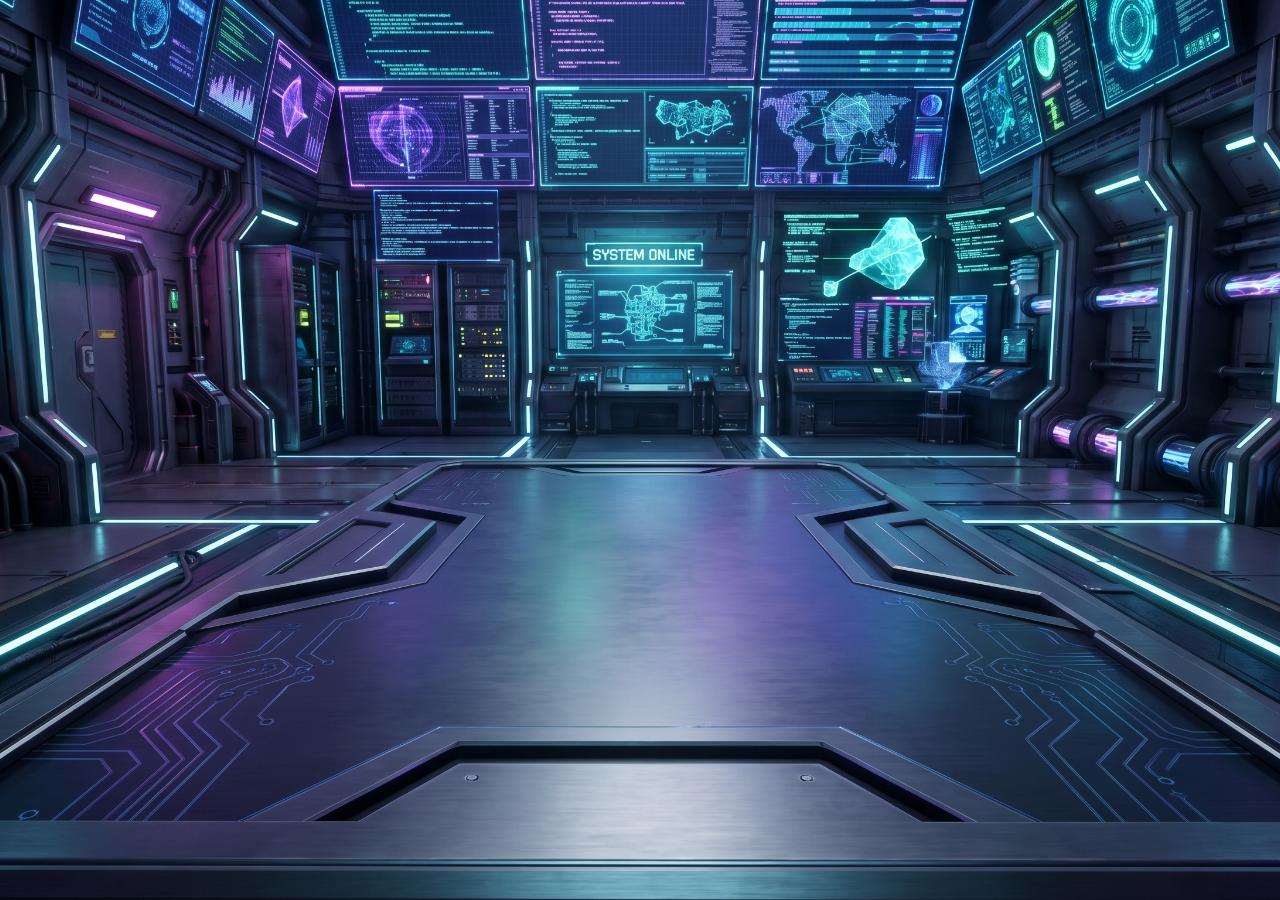
==== index.html @ 420088b6 "first commit" ====
<!DOCTYPE html>
<html lang="en">
<head>
    <meta charset="UTF-8">
    <meta name="viewport" content="width=device-width, initial-scale=1.0">
    <title>Document</title>
    <link rel="stylesheet" href="style/style.css">
    <script src="scripts/config.js" defer></script>
    <script src="scripts/logic.js" defer></script>
    <script src="scripts/ui.js" defer></script>
    <script src="scripts/main.js" defer></script>
</head>
<body>
    <div id="game-board">
    </div>
</body>
</html>
---- style/style.css ----
body {
    background-image: url('assets/expanded-console.png');
    background-size: cover; /* גורם לתמונה למלא את כל המסך */
    background-position: center; /* ממרכז את התמונה */
    background-repeat: no-repeat; /* מונע מהתמונה לחזור על עצמה */
    margin: 0;
    height: 100vh; /* גובה מלא של המסך */
}
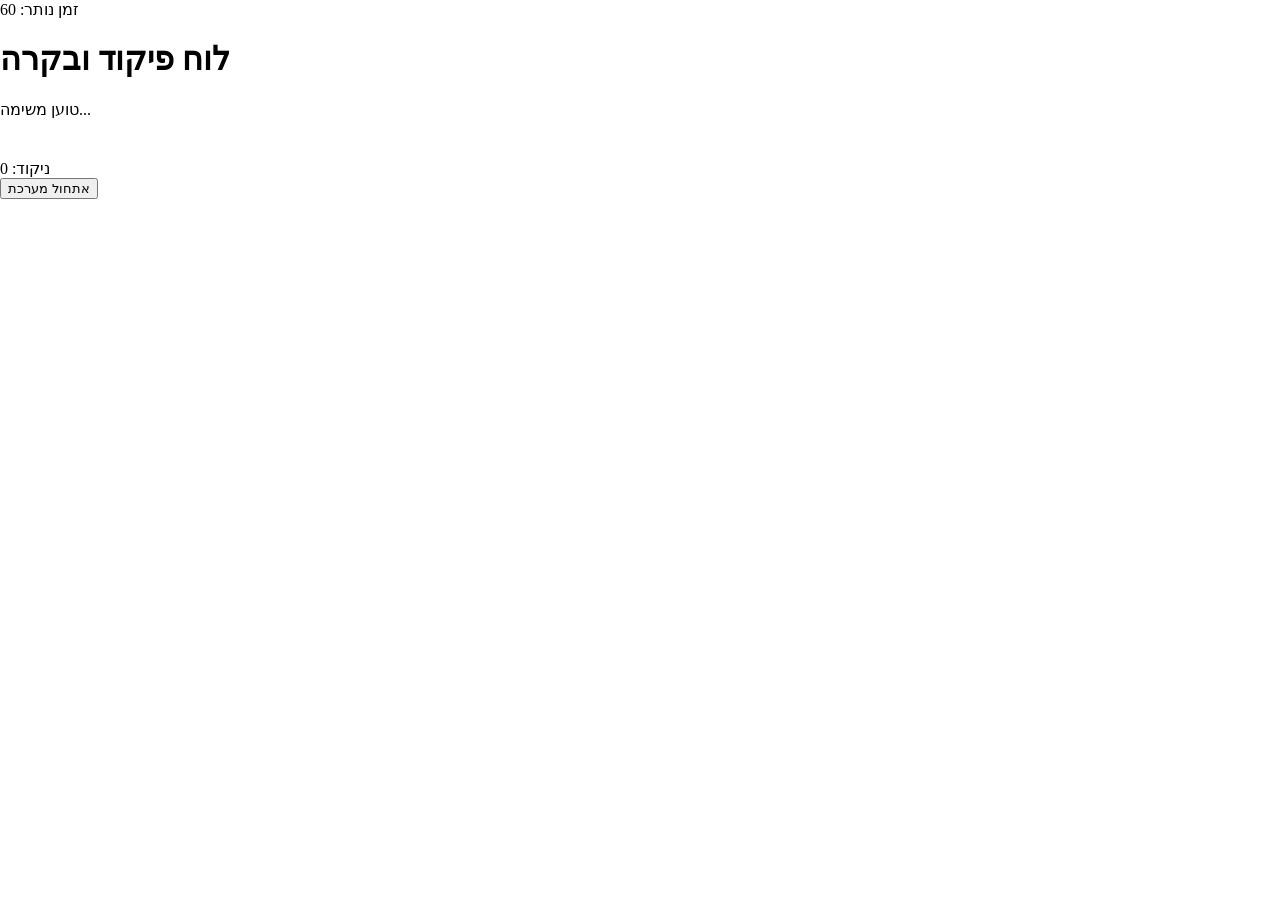
==== commit 019564b4: "feat: complete game logic, timer, and high score system" ====
--- a/index.html
+++ b/index.html
@@ -5,13 +5,27 @@
     <meta name="viewport" content="width=device-width, initial-scale=1.0">
     <title>Document</title>
     <link rel="stylesheet" href="style/style.css">
-    <script src="scripts/config.js" defer></script>
-    <script src="scripts/logic.js" defer></script>
-    <script src="scripts/ui.js" defer></script>
-    <script src="scripts/main.js" defer></script>
+    <script src="script/config.js" defer></script>
+    <script src="script/logic.js" defer></script>
+    <script src="script/ui.js" defer></script>
+    <script src="script/main.js" defer></script>
 </head>
 <body>
-    <div id="game-board">
-    </div>
+ <main id="game-container">
+    <div id="timer-display">זמן נותר: 60</div>    
+        <header>
+            <h1>לוח פיקוד ובקרה</h1>
+            <div id="task-display">טוען משימה...</div>
+        </header>
+
+        <section id="game-board"></section>
+          <div id="score-display">ניקוד: 0</div>
+          
+        <footer>
+            <button id="start-btn">אתחול מערכת</button>
+        </footer >
+
+
+    </main>
 </body>
 </html>
--- a/style/style.css
+++ b/style/style.css
@@ -1,8 +1,64 @@
 body {
-    background-image: url('assets/expanded-console.png');
+    /*background-image: url('assets/expanded-console.png');*/
     background-size: cover; /* גורם לתמונה למלא את כל המסך */
     background-position: center; /* ממרכז את התמונה */
     background-repeat: no-repeat; /* מונע מהתמונה לחזור על עצמה */
     margin: 0;
     height: 100vh; /* גובה מלא של המסך */
+}
+
+
+
+/* אנימציית הבהוב (Glow) */
+@keyframes blink-animation {
+    0% { box-shadow: 0 0 5px currentColor; opacity: 1; }
+    50% { box-shadow: 0 0 20px currentColor; opacity: 0.7; }
+    100% { box-shadow: 0 0 5px currentColor; opacity: 1; }
+}
+
+/* קלאס שגורם להבהוב - נוסיף אותו רק לכפתורים פעילים */
+.blinking {
+    animation: blink-animation 1.5s infinite ease-in-out;
+}
+
+/* עיצוב לכפתור שכבר נלחץ (אפור כהה) */
+.clicked {
+    background-color: #2c2c2c !important;
+    border-color: #444 !important;
+    color: #555 !important;
+    box-shadow: none !important;
+    animation: none !important; /* מפסיק להבהב כשנלחץ */
+    cursor: default;
+}
+
+/* לוח המשחק - מסדר את הכפתורים ב-5 עמודות */
+#game-board {
+    display: grid;
+    grid-template-columns: repeat(5, 1fr); /* יוצר 5 עמודות שוות */
+    gap: 15px;                             /* רווח בין הכפתורים */
+    max-width: 500px;                      /* מגביל את רוחב הלוח כדי שלא יתפרס מדי */
+    margin: 20px auto;                     /* ממרכז את הלוח */
+}
+
+/* עיצוב בסיסי לכפתור (בלי צורה קבועה) */
+.system-button {
+    width: 70px;
+    height: 70px;
+    display: flex;
+    align-items: center;
+    justify-content: center;
+    font-weight: bold;
+    color: white;
+    cursor: pointer;
+    border: 2px solid rgba(255, 255, 255, 0.3);
+    transition: all 0.3s ease;
+}
+
+/* הגדרת הצורות בנפרד */
+.circle {
+    border-radius: 50%; /* עיגול מושלם */
+}
+
+.square {
+    border-radius: 8px; /* ריבוע עם פינות מעוגלות קצת */
 }
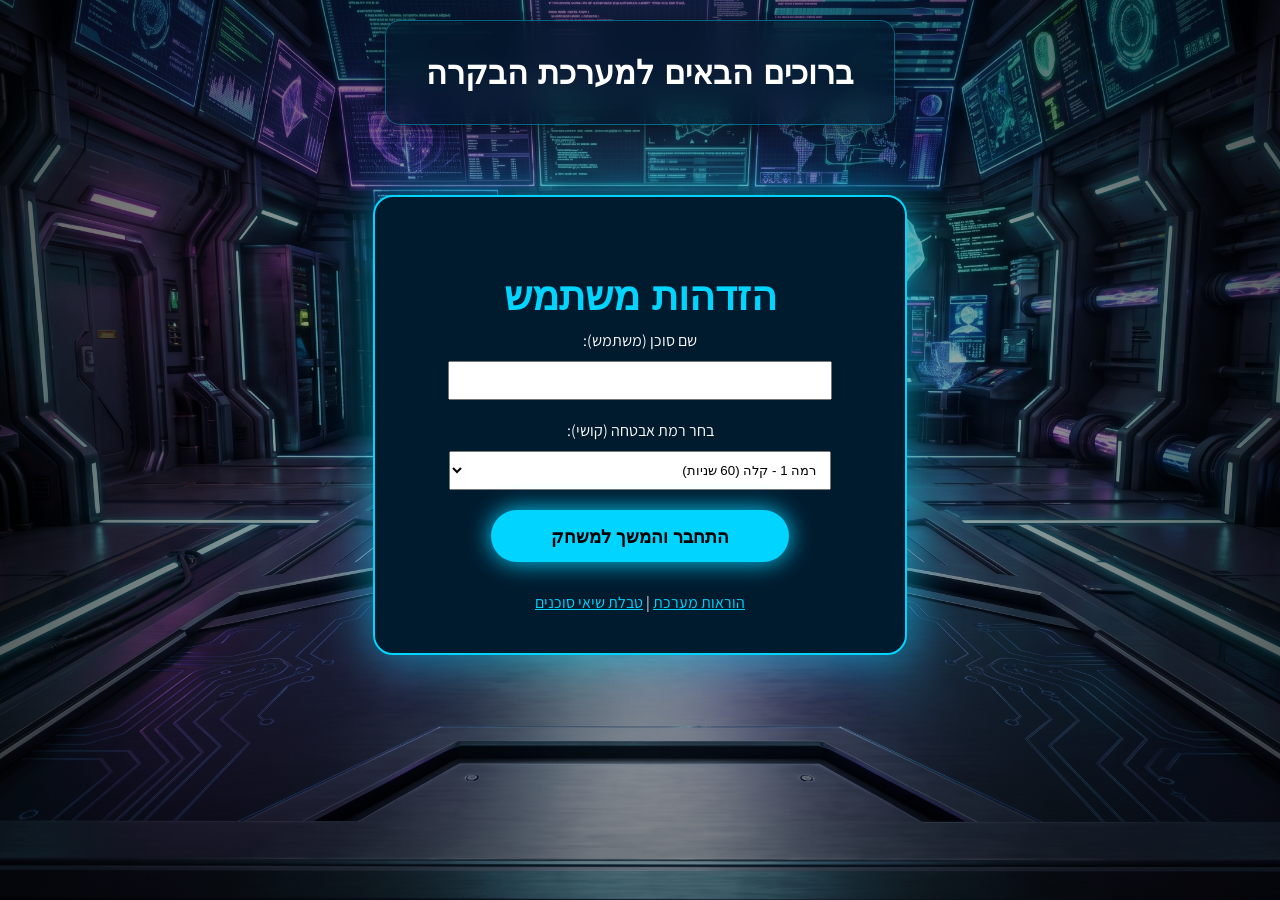
==== commit 633eba56: "requirements Completed all core project Co-authored-by: Copilot <copilot@github.com>" ====
--- a/index.html
+++ b/index.html
@@ -1,31 +1,39 @@
 <!DOCTYPE html>
-<html lang="en">
+<html lang="he" dir="rtl">
 <head>
     <meta charset="UTF-8">
     <meta name="viewport" content="width=device-width, initial-scale=1.0">
-    <title>Document</title>
-    <link rel="stylesheet" href="style/style.css">
-    <script src="script/config.js" defer></script>
-    <script src="script/logic.js" defer></script>
-    <script src="script/ui.js" defer></script>
-    <script src="script/main.js" defer></script>
+    <title>התחברות - מערכת בקרה עתידנית</title>
+    <link href="https://fonts.googleapis.com/css2?family=Orbitron:wght@400;700&family=Assistant:wght@300;600&display=swap" rel="stylesheet">
+    <link rel="stylesheet" href="styles/style.css">
+        <script type="module" src="scripts/home.js"></script>
+
 </head>
 <body>
- <main id="game-container">
-    <div id="timer-display">זמן נותר: 60</div>    
-        <header>
-            <h1>לוח פיקוד ובקרה</h1>
-            <div id="task-display">טוען משימה...</div>
-        </header>
-
-        <section id="game-board"></section>
-          <div id="score-display">ניקוד: 0</div>
-          
-        <footer>
-            <button id="start-btn">אתחול מערכת</button>
-        </footer >
-
-
+    <header>
+        <h1>ברוכים הבאים למערכת הבקרה</h1>
+    </header>
+    <main class="modal-content" style="position: relative; margin: auto; margin-top: 50px;">
+        <h2 id="modal-title">הזדהות משתמש</h2>
+        <!-- טופס ההתחברות ובחירת רמה -->
+        <form id="login-form" >
+            <div style="margin-bottom: 20px;">
+                <label for="username" style="display: block; margin-bottom: 10px;">שם סוכן (משתמש):</label>
+                <input type="text" id="username" name="username" style="padding: 10px; width: 80%;">
+            </div>
+            <div style="margin-bottom: 20px;">
+                <label for="level" style="display: block; margin-bottom: 10px;">בחר רמת אבטחה (קושי):</label>
+                <select id="level" name="level" style="padding: 10px; width: 85%;">
+                    <option value="easy">רמה 1 - קלה (60 שניות)</option>
+                    <option value="hard">רמה 2 - קשה (30 שניות)</option>
+                </select>
+            </div>
+            <button type="submit" id="start-btn">התחבר והמשך למשחק</button>
+        </form>
+        <nav style="margin-top: 20px;">
+            <a href="pages/instructions.html" style="color: var(--neon-blue);">הוראות מערכת</a> | 
+            <a href="pages/scores.html" style="color: var(--neon-blue);">טבלת שיאי סוכנים</a>
+        </nav>
     </main>
 </body>
 </html>
--- a/styles/style.css
+++ b/styles/style.css
@@ -0,0 +1,351 @@
+/* הגדרות משתנים וצבעי בסיס */
+:root {
+    --neon-blue: #00d4ff;
+    --neon-red: #ff4d4d;
+    --glass-bg: rgba(0, 20, 40, 0.65);
+    --border-glow: rgba(0, 212, 255, 0.4);
+    --main-font: 'Orbitron', sans-serif;
+    --secondary-font: 'Assistant', sans-serif;
+}
+
+/* הגדרות גוף העמוד והרקע */
+body {
+    background-image: url('assets/background.png'); /* וודאי שהנתיב לתמונה מדויק */
+    background-size: cover;
+    background-position: center;
+    background-attachment: fixed;
+    margin: 0;
+    height: 100vh;
+    display: flex;
+    flex-direction: column;
+    align-items: center;
+    justify-content: space-between;
+    padding: 20px 0;
+    font-family: var(--secondary-font);
+    color: white;
+    overflow: auto; /* מאפשר גלילה רק כשצריך */
+    
+    min-height: 100vh; 
+    box-sizing: border-box; 
+    display: flex;
+    flex-direction: column;
+    align-items: center;
+    justify-content: flex-start; /* מרכוז האלמנטים בדיוק לאמצע המסך */
+    gap: 20px; /* ריווח אחיד ויפה בין הכותרת, הניקוד והלוח */
+    padding: 20px;
+    
+    font-family: var(--secondary-font);
+    color: white;
+    overflow-x: hidden; /* מונע גלילה אופקית בלבד */
+
+}
+
+/* שכבת עומק לרקע */
+body::before {
+    content: "";
+    position: absolute;
+    top: 0; left: 0; width: 100%; height: 100%;
+    background: radial-gradient(circle, rgba(0,0,0,0.1) 0%, rgba(0,0,0,0.7) 100%);
+    z-index: -1;
+}
+
+/* כותרת המערכת והמשימה */
+header {
+    text-align: center;
+    font-family: var(--main-font);
+    background: var(--glass-bg);
+    padding: 10px 40px;
+    border-radius: 15px;
+    border: 1px solid var(--border-glow);
+    backdrop-filter: blur(12px);
+    box-shadow: 0 5px 20px rgba(0,0,0,0.5);
+}
+
+#task-display {
+    font-size: 1.8rem;
+    color: var(--neon-blue);
+    text-shadow: 0 0 15px var(--neon-blue);
+    margin-top: 5px;
+    letter-spacing: 1px;
+}
+
+/* לוח נתונים (סטטיסטיקות) */
+#stats-container {
+    display: flex;
+    gap: 15px;
+    width: 90%;
+    max-width: 600px;
+}
+
+.stat-box {
+    flex: 1;
+    background: rgba(0, 0, 0, 0.8);
+    border-bottom: 3px solid var(--neon-blue);
+    padding: 10px;
+    text-align: center;
+    border-radius: 8px;
+    backdrop-filter: blur(5px);
+}
+
+.stat-box .label {
+    display: block;
+    font-size: 0.75rem;
+    text-transform: uppercase;
+    color: #888;
+    margin-bottom: 5px;
+}
+
+#timer-display, #score-display, #high-score-display {
+    font-family: var(--main-font);
+    font-size: 1.6rem;
+    font-weight: bold;
+}
+
+/* לוח המשחק והכפתורים */
+#game-board {
+    display: grid;
+    grid-template-columns: repeat(5, 75px);
+    grid-auto-rows: 75px; 
+    gap: 18px;
+    background: rgba(255, 255, 255, 0.03);
+    padding: 25px;
+    border-radius: 20px;
+    border: 1px solid rgba(255, 255, 255, 0.1);
+    backdrop-filter: blur(8px);
+    width: 100%;
+    max-width: 800px;
+    margin: 0 auto;
+   
+}
+#game-board.hard-mode {
+    grid-template-columns: repeat(8, 1fr);
+    gap: 10px; /* רווח קטן יותר כדי לחסוך מקום */
+    max-width: 1000px; /* מאפשר ללוח לגדול קצת יותר לרוחב */
+}
+/* עיצוב כפתור המערכת בשקיפות סטייל */
+.system-button {
+    
+    width: 100%;
+    /* השורה הבאה קריטית: שומרת על הכפתורים כריבועים מושלמים אוטומטית! */
+    aspect-ratio: 1 / 1; 
+    
+    background: color-mix(in srgb, var(--btn-main-color, #333), transparent 75%);
+    border: 1px solid color-mix(in srgb, var(--btn-main-color, #fff), transparent 50%);
+    color: white;
+    font-size: 1.3rem;
+    font-family: var(--main-font);
+    cursor: pointer;
+    display: flex;
+    align-items: center;
+    justify-content: center;
+    transition: all 0.3s cubic-bezier(0.4, 0, 0.2, 1);
+    box-shadow: inset 0 0 12px rgba(255, 255, 255, 0.05);
+}
+
+
+.system-button:hover {
+    background: color-mix(in srgb, var(--btn-main-color), transparent 40%);
+    border-color: white;
+    box-shadow: 0 0 20px var(--btn-main-color);
+    transform: scale(1.08) translateY(-2px);
+}
+
+/* צורות */
+.circle { border-radius: 50%; }
+.square { border-radius: 12px; }
+
+/* הבהוב לכפתורים שמתאימים למשימה */
+.blinking {
+    animation: neon-pulse 1.8s infinite alternate;
+}
+
+@keyframes neon-pulse {
+    from { 
+        box-shadow: 0 0 5px var(--btn-main-color), inset 0 0 2px var(--btn-main-color); 
+        filter: brightness(1);
+    }
+    to { 
+        box-shadow: 0 0 20px var(--btn-main-color), inset 0 0 10px var(--btn-main-color); 
+        filter: brightness(1.3);
+    }
+}
+
+/* כפתור שכבר נלחץ */
+.clicked {
+    background: rgba(20, 20, 20, 0.9) !important;
+    border-color: #222 !important;
+    color: #444 !important;
+    opacity: 0.5;
+    animation: none !important;
+    pointer-events: none;
+    transform: scale(0.95) !important;
+}
+
+/* כפתור הפעלה ראשי */
+#start-btn {
+    font-family: var(--main-font);
+    padding: 15px 60px;
+    background: var(--neon-blue);
+    color: #000;
+    border: none;
+    border-radius: 50px;
+    font-weight: bold;
+    font-size: 1.1rem;
+    cursor: pointer;
+    box-shadow: 0 0 25px var(--neon-blue);
+    transition: 0.4s;
+    margin-bottom: 10px;
+}
+
+#start-btn:hover {
+    background: white;
+    box-shadow: 0 0 40px white;
+    transform: translateY(-3px);
+}
+
+
+/* חלון המודאל */
+#game-modal {
+    position: fixed;
+    top: 0; left: 0; width: 100%; height: 100%;
+    display: flex;
+    align-items: center;
+    justify-content: center;
+    z-index: 1000;
+    backdrop-filter: blur(10px);
+}
+
+
+.modal-content {
+    background: var(--glass-bg);
+    padding: 40px;
+    border: 2px solid var(--neon-blue);
+    border-radius: 20px;
+    text-align: center;
+    box-shadow: 0 0 50px rgba(0, 212, 255, 0.5);
+    max-width: 400px;
+    width: 80%;
+        margin: auto; 
+  max-height: 75vh;
+    overflow-y: auto;
+
+
+}
+
+
+#modal-title {
+    font-family: var(--main-font);
+    color: var(--neon-blue);
+    font-size: 2rem;
+    margin-bottom: 20px;
+}
+
+#modal-stats {
+    margin: 20px 0;
+    font-size: 1.2rem;
+}
+
+#new-record-tag {
+    display: block;
+    color: #ffd700; /* זהב */
+    font-weight: bold;
+    margin-top: 10px;
+    animation: blink-animation 0.5s infinite alternate;
+}
+
+#restart-btn {
+    font-family: var(--main-font);
+    background: var(--neon-blue);
+    color: black;
+    border: none;
+    padding: 15px 30px;
+    border-radius: 50px;
+    cursor: pointer;
+    font-weight: bold;
+    transition: 0.3s;
+}
+
+#restart-btn:hover { background: white; box-shadow: 0 0 20px white; }
+
+/* חלון המודאל הראשי */
+#game-modal {
+    position: fixed; /* חייב להיות fixed כדי לצוף מעל הכל */
+    top: 0;
+    left: 0;
+    width: 100vw;
+    height: 100vh;
+    background: rgba(0, 0, 0, 0.9); /* רקע שחור חזק */
+    display: flex;
+    align-items: center;
+    justify-content: center;
+    z-index: 9999; /* מספר גבוה מאוד כדי שיהיה מעל הרקע והכפתורים */
+    backdrop-filter: blur(10px); /* אפקט טשטוש לרקע */
+}
+
+/* המחלקה שמסתירה את המודאל */
+.modal-hidden {
+    display: none !important;
+}
+
+/* התוכן הלבן/שקוף של החלון */
+.modal-content {
+    background: #001a2e; /* כחול כהה עמוק */
+    padding: 40px;
+    border: 2px solid #00d4ff;
+    border-radius: 20px;
+    text-align: center;
+    box-shadow: 0 0 50px rgba(0, 212, 255, 0.6);
+    max-width: 450px;
+    width: 90%;
+    color: white;
+}
+
+#modal-title {
+    font-family: 'Orbitron', sans-serif;
+    font-size: 2.5rem;
+    margin-bottom: 10px;
+}
+
+#modal-message {
+    font-size: 1.2rem;
+    margin-bottom: 20px;
+    color: #ccc;
+}
+
+#modal-stats {
+    background: rgba(255, 255, 255, 0.05);
+    padding: 15px;
+    border-radius: 10px;
+    margin-bottom: 20px;
+}
+
+#new-record-tag {
+    display: block;
+    color: #ffd700;
+    font-weight: bold;
+    margin-top: 10px;
+    font-size: 1.4rem;
+}
+
+/* כפתור ה-Restart בתוך המודאל */
+#restart-btn {
+    padding: 15px 40px;
+    background: #00d4ff;
+    color: black;
+    border: none;
+    border-radius: 50px;
+    font-weight: bold;
+    font-size: 1.1rem;
+    cursor: pointer;
+    transition: 0.3s;
+}
+
+#restart-btn:hover {
+    background: white;
+    box-shadow: 0 0 20px white;
+}
+
+/* הגדרה למקרה ששיא חדש מוסתר */
+.hidden {
+    display: none;
+}
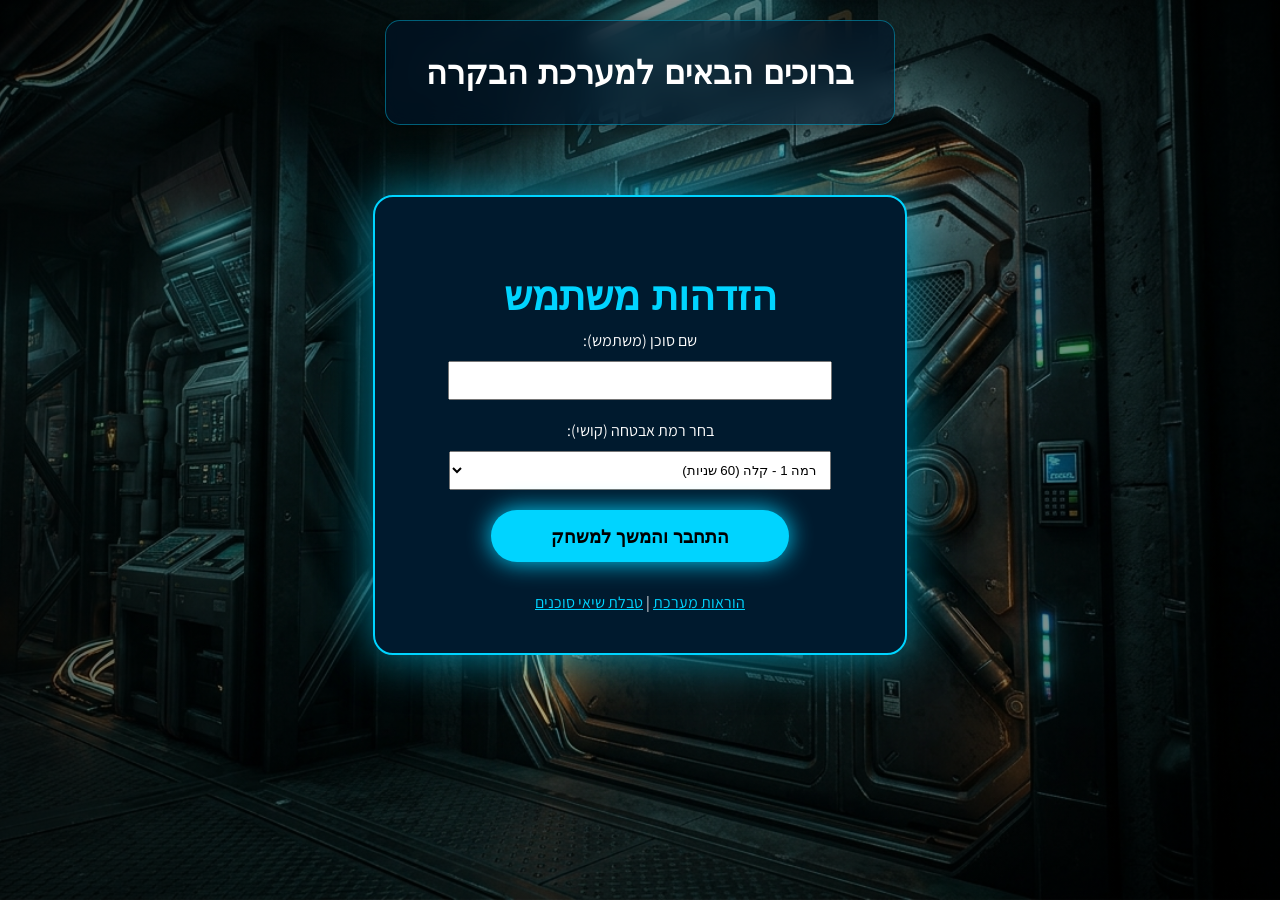
==== commit 4875b992: "הוספת מוזיקת רקע גלובלית במעבר בין דפים ועדכון דף ההוראות" ====
--- a/index.html
+++ b/index.html
@@ -6,10 +6,11 @@
     <title>התחברות - מערכת בקרה עתידנית</title>
     <link href="https://fonts.googleapis.com/css2?family=Orbitron:wght@400;700&family=Assistant:wght@300;600&display=swap" rel="stylesheet">
     <link rel="stylesheet" href="styles/style.css">
-        <script type="module" src="scripts/home.js"></script>
+    <script type="module" src="scripts/home.js"></script>
+    <script src="scripts/music.js"></script>
 
 </head>
-<body>
+<body id="home-screen">
     <header>
         <h1>ברוכים הבאים למערכת הבקרה</h1>
     </header>
--- a/styles/style.css
+++ b/styles/style.css
@@ -10,7 +10,6 @@
 
 /* הגדרות גוף העמוד והרקע */
 body {
-    background-image: url('assets/background.png'); /* וודאי שהנתיב לתמונה מדויק */
     background-size: cover;
     background-position: center;
     background-attachment: fixed;
@@ -38,6 +37,21 @@
     color: white;
     overflow-x: hidden; /* מונע גלילה אופקית בלבד */
 
+}
+/* רקע ייעודי למסך הפתיחה וההתחברות */
+#home-screen {
+    background-image: url('assets/home-bg.png'); 
+}
+
+/* רקע ייעודי למסך המשחק */
+#game-screen {
+    background-image: url('assets/game-bg.png');
+}
+#scores-screen {
+    background-image: url('assets/scores-bg.png');
+}
+#instructions-screen {
+    background-image: url('assets/instructions-bg.png');
 }
 
 /* שכבת עומק לרקע */
